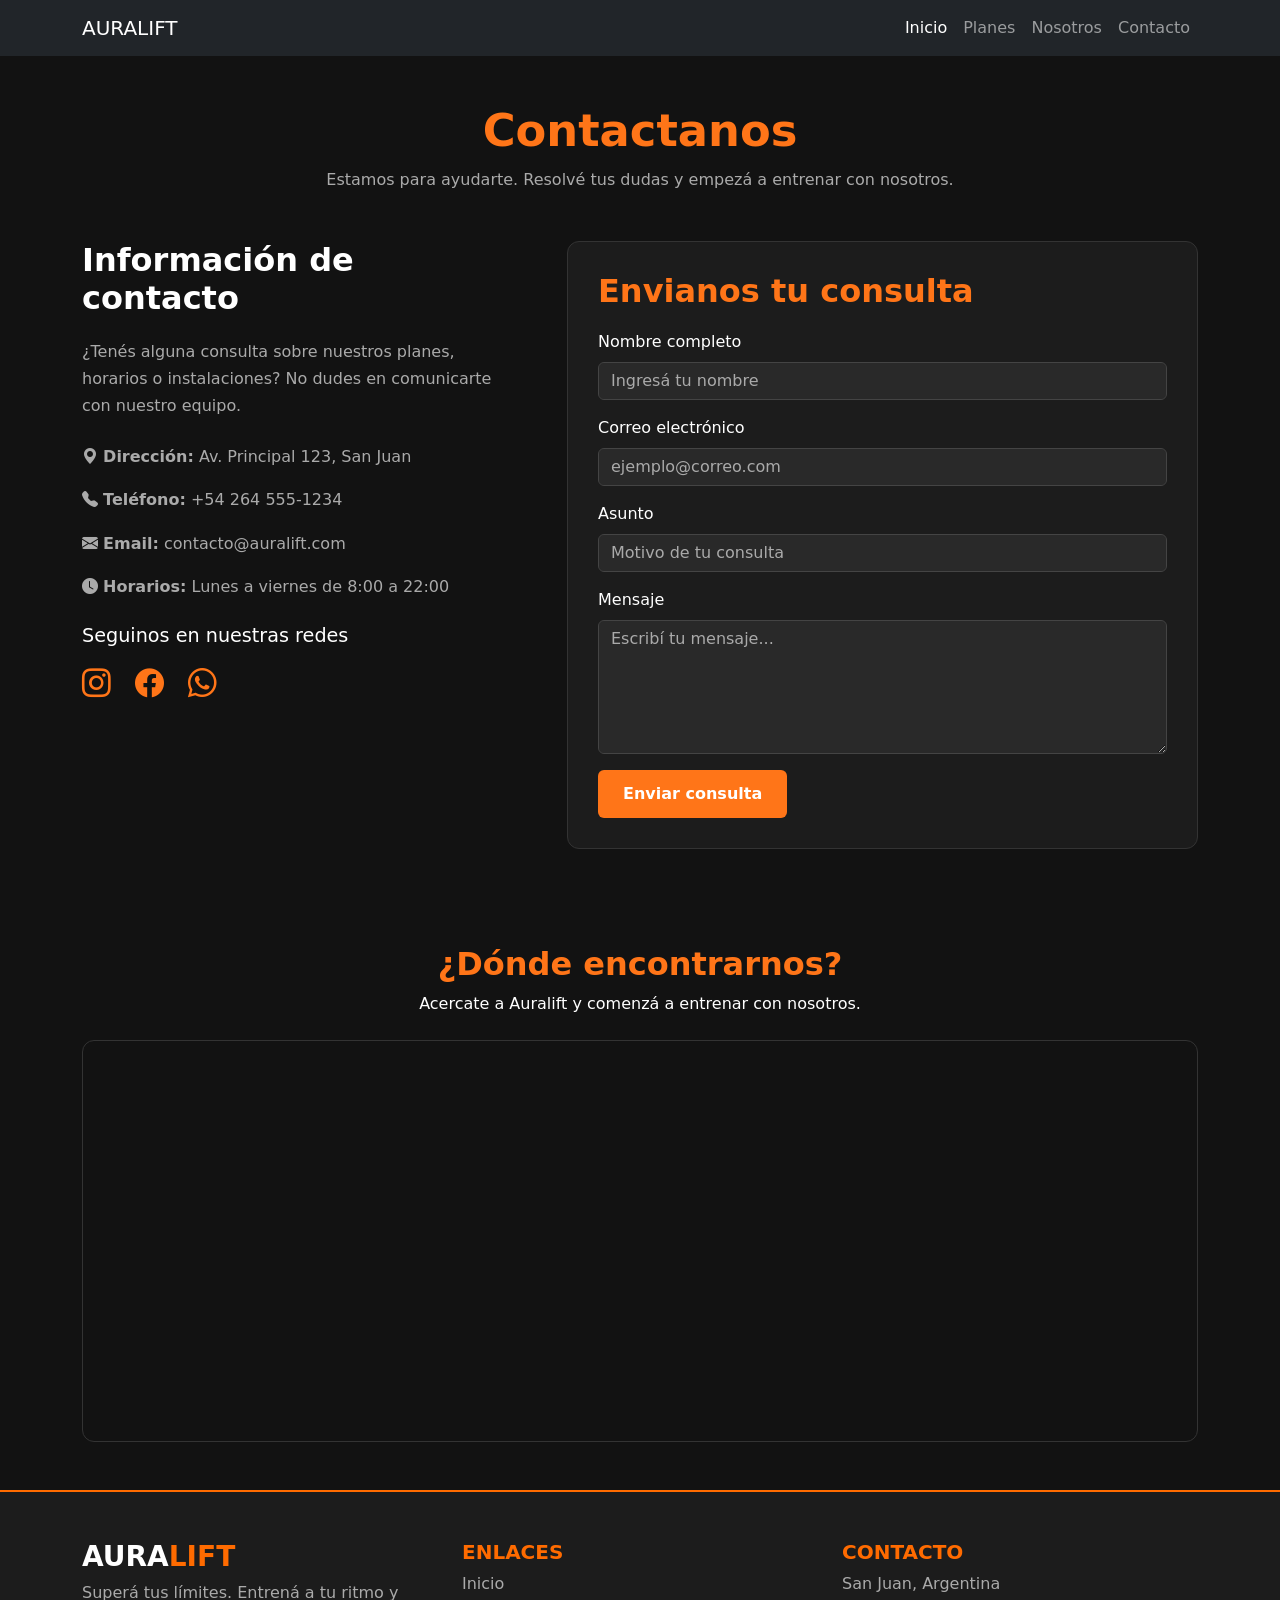
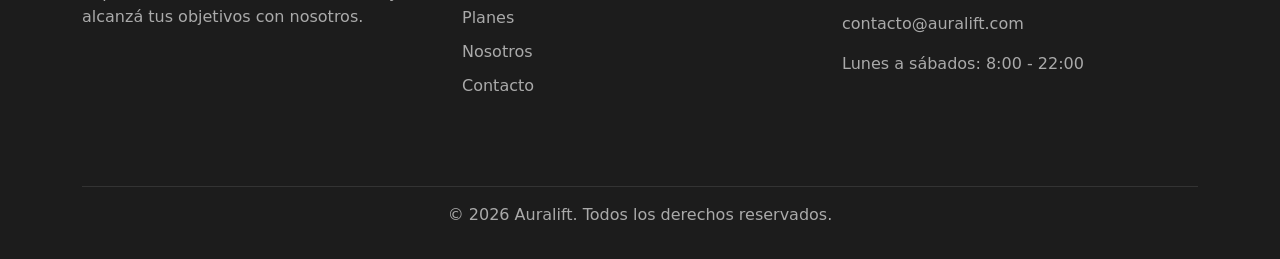
==== contacto.html @ 7c5eb2bb "Add files via upload" ====
<!DOCTYPE html>
<html lang="es">

<head>
    <meta charset="UTF-8">
    <meta name="viewport" content="width=device-width, initial-scale=1.0">

    <title>Contacto | Auralift</title>

    <!-- Bootstrap -->
    <link href="https://cdn.jsdelivr.net/npm/bootstrap@5.3.3/dist/css/bootstrap.min.css" rel="stylesheet">

    <!-- CSS propio -->
    <link rel="stylesheet" href="css/estilos.css">

    <link rel="stylesheet"
href="https://cdn.jsdelivr.net/npm/bootstrap-icons@1.11.3/font/bootstrap-icons.min.css">
</head>

<body>

    <!-- Navbar -->
   <nav class="navbar navbar-expand-lg navbar-dark bg-dark">
    <div class="container">

        <a class="navbar-brand" href="index.html">
            AURALIFT
        </a>

        <button class="navbar-toggler" type="button"
            data-bs-toggle="collapse"
            data-bs-target="#menuPrincipal">

            <span class="navbar-toggler-icon"></span>

        </button>

        <div class="collapse navbar-collapse" id="menuPrincipal">

            <ul class="navbar-nav ms-auto">

                <li class="nav-item">
                    <a class="nav-link active" href="index.html">Inicio</a>
                </li>

                <li class="nav-item">
                    <a class="nav-link" href="planes.html">Planes</a>
                </li>

                <li class="nav-item">
                    <a class="nav-link" href="nosotros.html">Nosotros</a>
                </li>

                <li class="nav-item">
                    <a class="nav-link" href="contacto.html">Contacto</a>
                </li>

            </ul>

        </div>

    </div>
</nav>


    <!-- Contenido principal -->
    <main>

        <section class="contacto container py-5">

            
<div class="text-center mb-5">
    <h1>Contactanos</h1>
    <p>
        Estamos para ayudarte. Resolvé tus dudas y empezá
        a entrenar con nosotros.
    </p>
</div>

<div class="row g-5">

    <div class="col-lg-5">

        <h2>Información de contacto</h2>

        <p>
            ¿Tenés alguna consulta sobre nuestros planes,
            horarios o instalaciones? No dudes en comunicarte
            con nuestro equipo.
        </p>

        
<div class="mt-4">

    <p>
        <i class="bi bi-geo-alt-fill"></i>
        <strong>Dirección:</strong>
        Av. Principal 123, San Juan
    </p>

    <p>
        <i class="bi bi-telephone-fill"></i>
        <strong>Teléfono:</strong>
        +54 264 555-1234
    </p>

    <p>
        <i class="bi bi-envelope-fill"></i>
        <strong>Email:</strong>
        contacto@auralift.com
    </p>

    <p>
        <i class="bi bi-clock-fill"></i>
        <strong>Horarios:</strong>
        Lunes a viernes de 8:00 a 22:00
    </p>

</div>

<div class="redes-sociales mt-4">

    <h3>Seguinos en nuestras redes</h3>

    <a href="#" aria-label="Instagram">
        <i class="bi bi-instagram"></i>
    </a>

    <a href="#" aria-label="Facebook">
        <i class="bi bi-facebook"></i>
    </a>

    <a href="#" aria-label="WhatsApp">
        <i class="bi bi-whatsapp"></i>
    </a>

</div>


    </div>

<div class="col-lg-7">

    <div class="formulario-contacto">

        <h2>Envianos tu consulta</h2>

        <form id="formContacto">

            <div class="mb-3">
                <label for="nombre" class="form-label">
                    Nombre completo
                </label>

                <input type="text" class="form-control"
                       id="nombre" name="nombre"
                       placeholder="Ingresá tu nombre" required>
            </div>

            <div class="mb-3">
                <label for="email" class="form-label">
                    Correo electrónico
                </label>

                <input type="email" class="form-control"
                       id="email" name="email"
                       placeholder="ejemplo@correo.com" required>
            </div>

            <div class="mb-3">
                <label for="asunto" class="form-label">
                    Asunto
                </label>

                <input type="text" class="form-control"
                       id="asunto" name="asunto"
                       placeholder="Motivo de tu consulta" required>
            </div>

            <div class="mb-3">
                <label for="mensaje" class="form-label">
                    Mensaje
                </label>

                <textarea class="form-control"
                          id="mensaje" name="mensaje"
                          rows="5"
                          placeholder="Escribí tu mensaje..."
                          required></textarea>
            </div>

            <button type="submit" class="btn btn-naranja">
                Enviar consulta
            </button>

        </form>

    </div>

</div>

</div>


            <!-- Formulario -->

        </section>

        <!-- Mapa -->

    </main>


<section class="mapa container py-5">

    <div class="text-center mb-4">
        <h2>¿Dónde encontrarnos?</h2>
        <p>
            Acercate a Auralift y comenzá a entrenar con nosotros.
        </p>
    </div>

    <div class="mapa-contenedor">
        <iframe
            src="https://www.google.com/maps?q=Plaza%2025%20de%20Mayo%2C%20San%20Juan%2C%20Argentina&output=embed"
            width="100%"
            height="400"
            style="border:0;"
            allowfullscreen=""
            loading="lazy"
            referrerpolicy="no-referrer-when-downgrade">
        </iframe>
    </div>

</section>
<footer class="footer">

    <div class="container">

        <div class="row py-5">

            <div class="col-md-4 mb-4">
                <h3>AURA<span>LIFT</span></h3>
                <p>
                    Superá tus límites. Entrená a tu ritmo
                    y alcanzá tus objetivos con nosotros.
                </p>
            </div>

            <div class="col-md-4 mb-4">
                <h5>ENLACES</h5>

                <ul class="footer-links">
                    <li><a href="index.html">Inicio</a></li>
                    <li><a href="planes.html">Planes</a></li>
                    <li><a href="nosotros.html">Nosotros</a></li>
                    <li><a href="contacto.html">Contacto</a></li>
                </ul>
            </div>

            <div class="col-md-4 mb-4">
                <h5>CONTACTO</h5>
                <p>San Juan, Argentina</p>
                <p>contacto@auralift.com</p>
                <p>Lunes a sábados: 8:00 - 22:00</p>
            </div>

        </div>

        <div class="footer-bottom text-center py-3">
            <p>© 2026 Auralift. Todos los derechos reservados.</p>
        </div>

    </div>

</footer>

    <script src="https://cdn.jsdelivr.net/npm/bootstrap@5.3.3/dist/js/bootstrap.bundle.min.js"></script>
    <script src="js/script.js"></script>

</body>
</html>
---- css/estilos.css ----
body {
    background-color: #121212;
    color: #ffffff;
}

.hero {
    min-height: 600px;
    display: flex;
    align-items: center;

    background-image:
        linear-gradient(
            to right,
            rgba(0, 0, 0, 0.95),
            rgba(0, 0, 0, 0.3)
        ),
        url("../img/gimnasio.jpg");

    background-size: cover;
    background-position: center;
}

.hero h1 {
    font-size: 65px;
    font-weight: 800;
}

.hero h1 span {
    color: #ff6b00;
}

.hero p {
    font-size: 18px;
    color: #cccccc;
    max-width: 500px;
}
.servicios h2 {
    font-weight: 800;
}

.servicios h2 span {
    color: #ff6b00;
}

.servicios p {
    color: #aaaaaa;
}

.servicio-card {
    background-color: #1c1c1c;
    color: white;
    border: 1px solid #333333;
    overflow: hidden;
}

.servicio-card img {
    height: 220px;
    object-fit: cover;
}

.servicio-card .card-title {
    color: #ff6b00;
    font-weight: bold;
}
.galeria h2 {
    font-weight: 800;
}

.galeria h2 span {
    color: #ff6b00;
}

.galeria p {
    color: #aaaaaa;
}

.galeria .carousel {
    max-width: 1000px;
    margin: auto;
}

.galeria .carousel-item img {
    height: 450px;
    object-fit: cover;
    border-radius: 10px;
}
.footer {
    background-color: #1c1c1c;
    border-top: 2px solid #ff6b00;
}

.footer h3 {
    font-weight: 800;
}

.footer h3 span {
    color: #ff6b00;
}

.footer h5 {
    color: #ff6b00;
    font-weight: bold;
}

.footer p {
    color: #aaaaaa;
}

.footer-links {
    list-style: none;
    padding: 0;
}

.footer-links li {
    margin-bottom: 10px;
}

.footer-links a {
    color: #aaaaaa;
    text-decoration: none;
    transition: color 0.3s;
}

.footer-links a:hover {
    color: #ff6b00;
}

.footer-bottom {
    border-top: 1px solid #333333;
}
.promocion h2 {
    font-weight: 800;
}

.promocion h2 span {
    color: #ff6b00;
}

.promocion p {
    color: #aaaaaa;
}

.modal-content {
    background-color: #1c1c1c;
    color: white;
    border: 1px solid #ff6b00;
}

.modal-header,
.modal-footer {
    border-color: #333333;
}

.modal-title {
    color: #ff6b00;
    font-weight: bold;
}
.contacto h2 {
    font-weight: 800;
}

.contacto h2 span {
    color: #ff6b00;
}

.contacto p {
    color: #aaaaaa;
}

.contacto .form-label {
    color: white;
}

.contacto .form-control {
    background-color: #1c1c1c;
    border: 1px solid #444444;
    color: white;
}

.contacto .form-control:focus {
    border-color: #ff6b00;
    box-shadow: 0 0 5px rgba(255, 107, 0, 0.5);
}

.contacto .form-control::placeholder {
    color: #888888;
}
/* Planes */
/* ENCABEZADO DE PLANES */

.planes-header h1 {
    font-size: 45px;
    font-weight: 800;
}

.planes-header h1 span {
    color: #ff6b00;
}

.planes-header p {
    color: #aaaaaa;
}


/* TARJETAS DE PLANES */

.plan-card {
    background-color: #1c1c1c;
    color: white;
    border: 1px solid #333333;
    transition: transform 0.3s, border-color 0.3s;
}

.plan-card:hover {
    transform: translateY(-8px);
    border-color: #ff6b00;
}

.plan-card h3 {
    color: #ff6b00;
    font-weight: 800;
}

.plan-card h2 {
    font-size: 38px;
    font-weight: bold;
}

.plan-card .periodo {
    color: #aaaaaa;
}

.plan-card ul {
    list-style: none;
    padding: 0;
    margin: 25px 0;
}

.plan-card li {
    margin-bottom: 15px;
}

.plan-card hr {
    border-color: #555555;
}

.plan-destacado {
    border: 2px solid #ff6b00;
}

/* ===== PAGINA NOSOTROS ===== */

.nosotros-hero {
    padding: 100px 0;
}

.nosotros-hero h1 {
    font-size: 3rem;
    font-weight: bold;
    margin-bottom: 25px;
}

.nosotros-hero p {
    font-size: 1.1rem;
    line-height: 1.8;
    margin-bottom: 30px;
}

.filosofia h2,
.valores h2,
.instalaciones h2 {
    color: #ff7518;
    font-weight: bold;
    margin-bottom: 25px;
}

.filosofia p,
.valores p,
.instalaciones p {
    line-height: 1.7;
}

.valores .card {
    background-color: #1c1c1c;
    color: white;
    border: 1px solid #333;
    transition: transform 0.3s;
}

.valores .card:hover {
    transform: translateY(-8px);
}

.valores .card h3 {
    color: #ff7518;
    margin-bottom: 15px;
}

.instalaciones img {
    width: 100%;
    height: 280px;
    object-fit: cover;
}
/* ===== MAPA DE CONTACTO ===== */

.mapa h2 {
    color: #ff7518;
    font-weight: bold;
}

.mapa-contenedor {
    overflow: hidden;
    border-radius: 12px;
    border: 1px solid #333;
}

.mapa-contenedor iframe {
    display: block;
}

/* ===== PAGINA CONTACTO ===== */

.contacto h1 {
    color: #ff7518;
    font-size: 2.8rem;
    font-weight: bold;
}

.contacto h2 {
    font-weight: bold;
    margin-bottom: 20px;
}

.contacto p {
    line-height: 1.7;
}

.formulario-contacto {
    background-color: #1c1c1c;
    padding: 30px;
    border-radius: 12px;
    border: 1px solid #333;
}

.formulario-contacto h2 {
    color: #ff7518;
}

.formulario-contacto .form-label {
    color: white;
}

.formulario-contacto .form-control {
    background-color: #292929;
    border: 1px solid #444;
    color: white;
}

.formulario-contacto .form-control::placeholder {
    color: #aaa;
}

.formulario-contacto .form-control:focus {
    background-color: #292929;
    border-color: #ff7518;
    box-shadow: 0 0 0 0.2rem rgba(255, 117, 24, 0.2);
    color: white;
}

.redes-sociales h3 {
    font-size: 1.2rem;
    margin-bottom: 15px;
}

.redes-sociales a {
    color: #ff7518;
    font-size: 1.8rem;
    margin-right: 15px;
    text-decoration: none;
    transition: color 0.3s;
}

.redes-sociales a:hover {
    color: white;
}

/* ===== AJUSTES RESPONSIVE ===== */

@media (max-width: 768px) {

    .nosotros-hero {
        padding: 60px 0;
        text-align: center;
    }

    .nosotros-hero h1 {
        font-size: 2.2rem;
    }

    .nosotros-hero img {
        margin-top: 30px;
    }

    .filosofia,
    .valores,
    .instalaciones,
    .contacto,
    .mapa {
        padding-top: 40px !important;
        padding-bottom: 40px !important;
    }

    .formulario-contacto {
        padding: 20px;
    }

    .mapa-contenedor iframe {
        height: 300px;
    }

}/* Botones naranjas */
.btn-naranja {
    display: inline-block;
    background-color: #ff7518;
    color: white;
    padding: 12px 25px;
    border: none;
    border-radius: 6px;
    text-decoration: none;
    font-weight: bold;
    transition: 0.3s;
}

.btn-naranja:hover {
    background-color: #e66510;
    color: white;
}
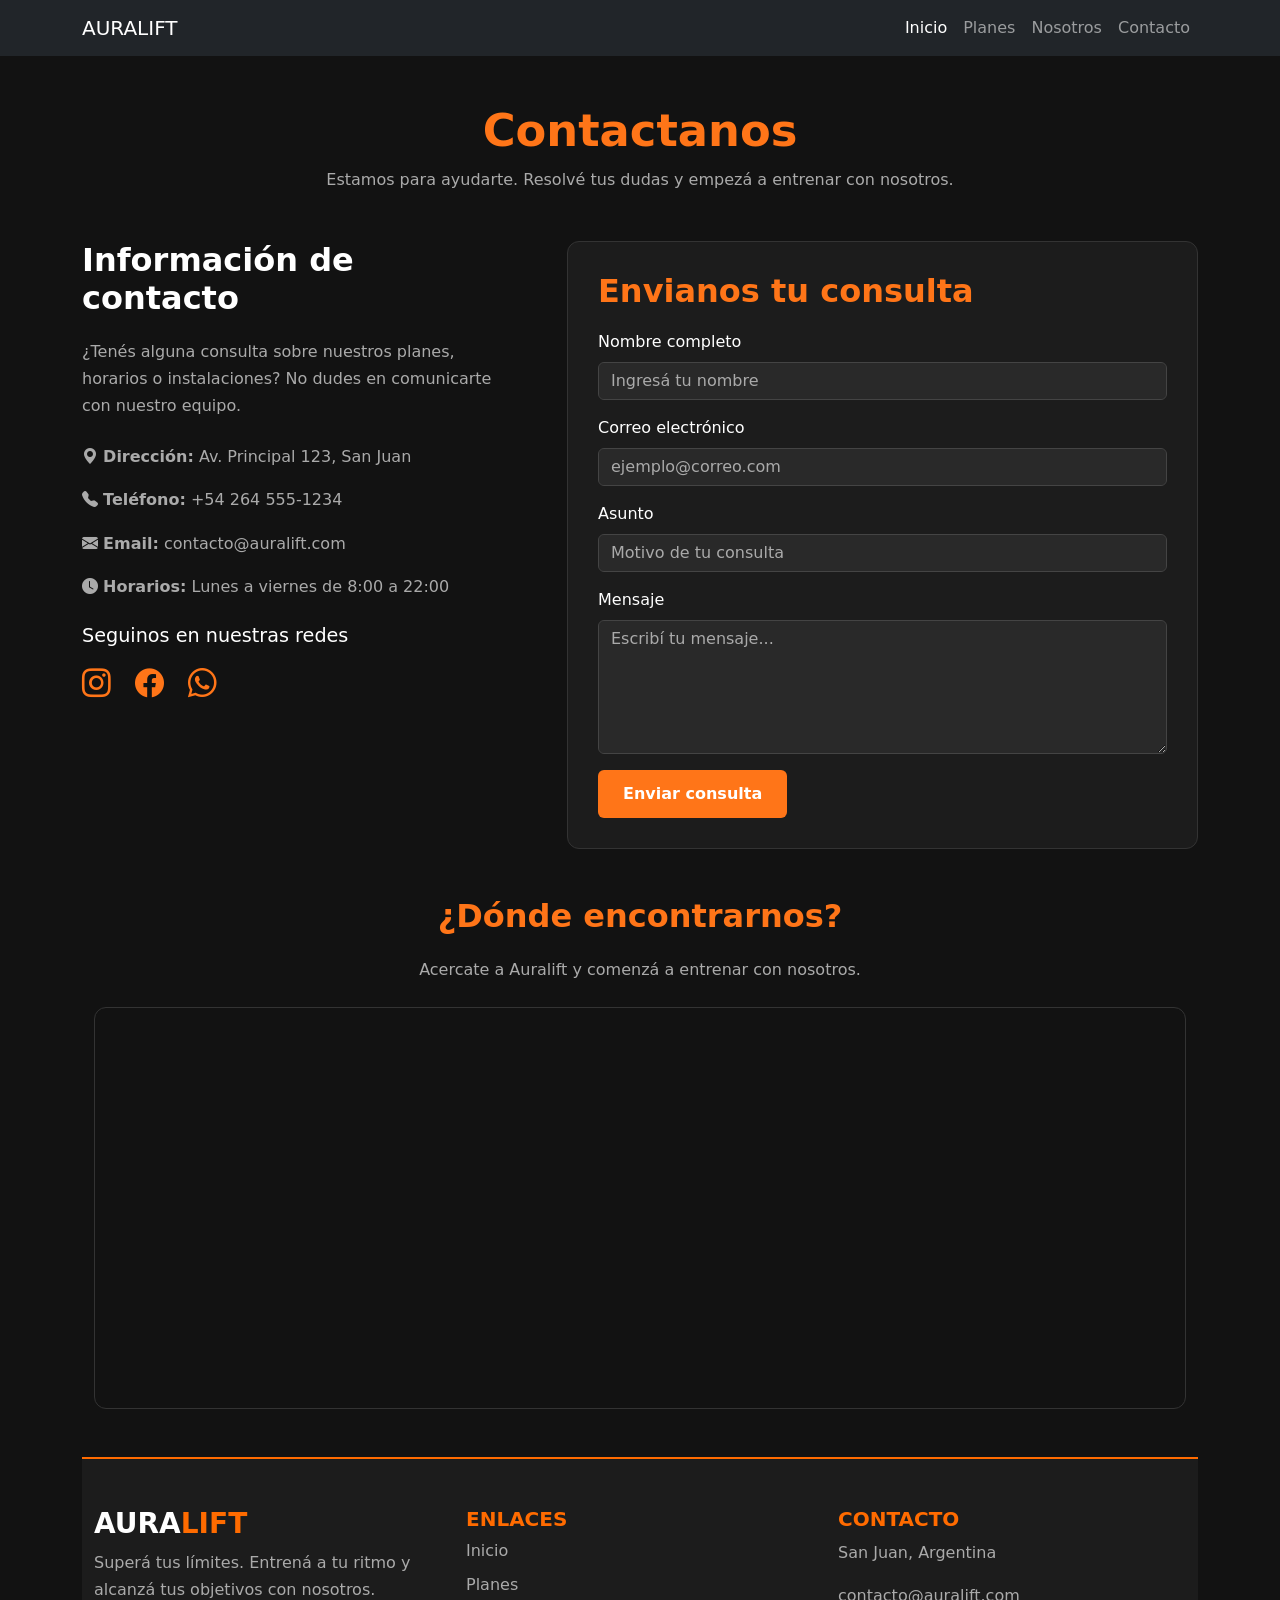
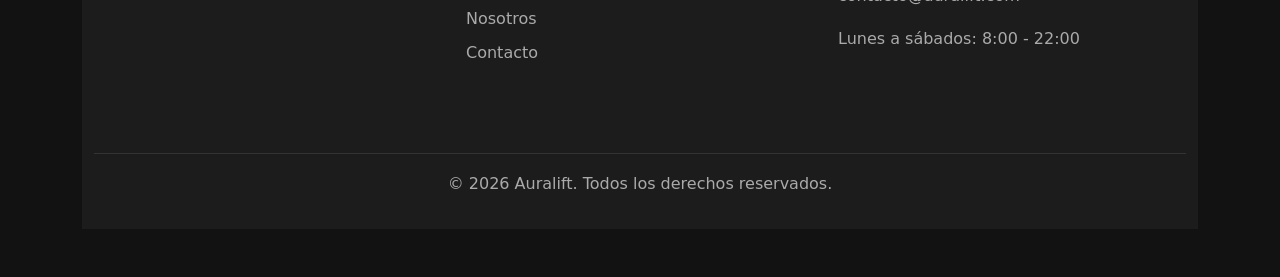
==== commit 53435c5b: "Refactor contacto.html structure and content" ====
--- a/contacto.html
+++ b/contacto.html
@@ -8,10 +8,10 @@
 
     <title>Contacto | Auralift</title>
 
-    <!-- Bootstrap -->
+    
     <link href="https://cdn.jsdelivr.net/npm/bootstrap@5.3.3/dist/css/bootstrap.min.css" rel="stylesheet">
 
-    <!-- CSS propio -->
+    
     <link rel="stylesheet" href="css/estilos.css">
 
     <link rel="stylesheet"
@@ -64,7 +64,7 @@
 </nav>
 
 
-    <!-- Contenido principal -->
+    
     <main>
 
         <section class="contacto container py-5">
@@ -201,16 +201,6 @@
 </div>
 
 </div>
-
-
-            <!-- Formulario -->
-
-        </section>
-
-        <!-- Mapa -->
-
-    </main>
-
 
 <section class="mapa container py-5">
 
@@ -277,7 +267,7 @@
 </footer>
 
     <script src="https://cdn.jsdelivr.net/npm/bootstrap@5.3.3/dist/js/bootstrap.bundle.min.js"></script>
-    <script src="js/script.js"></script>
+    
 
 </body>
 </html>
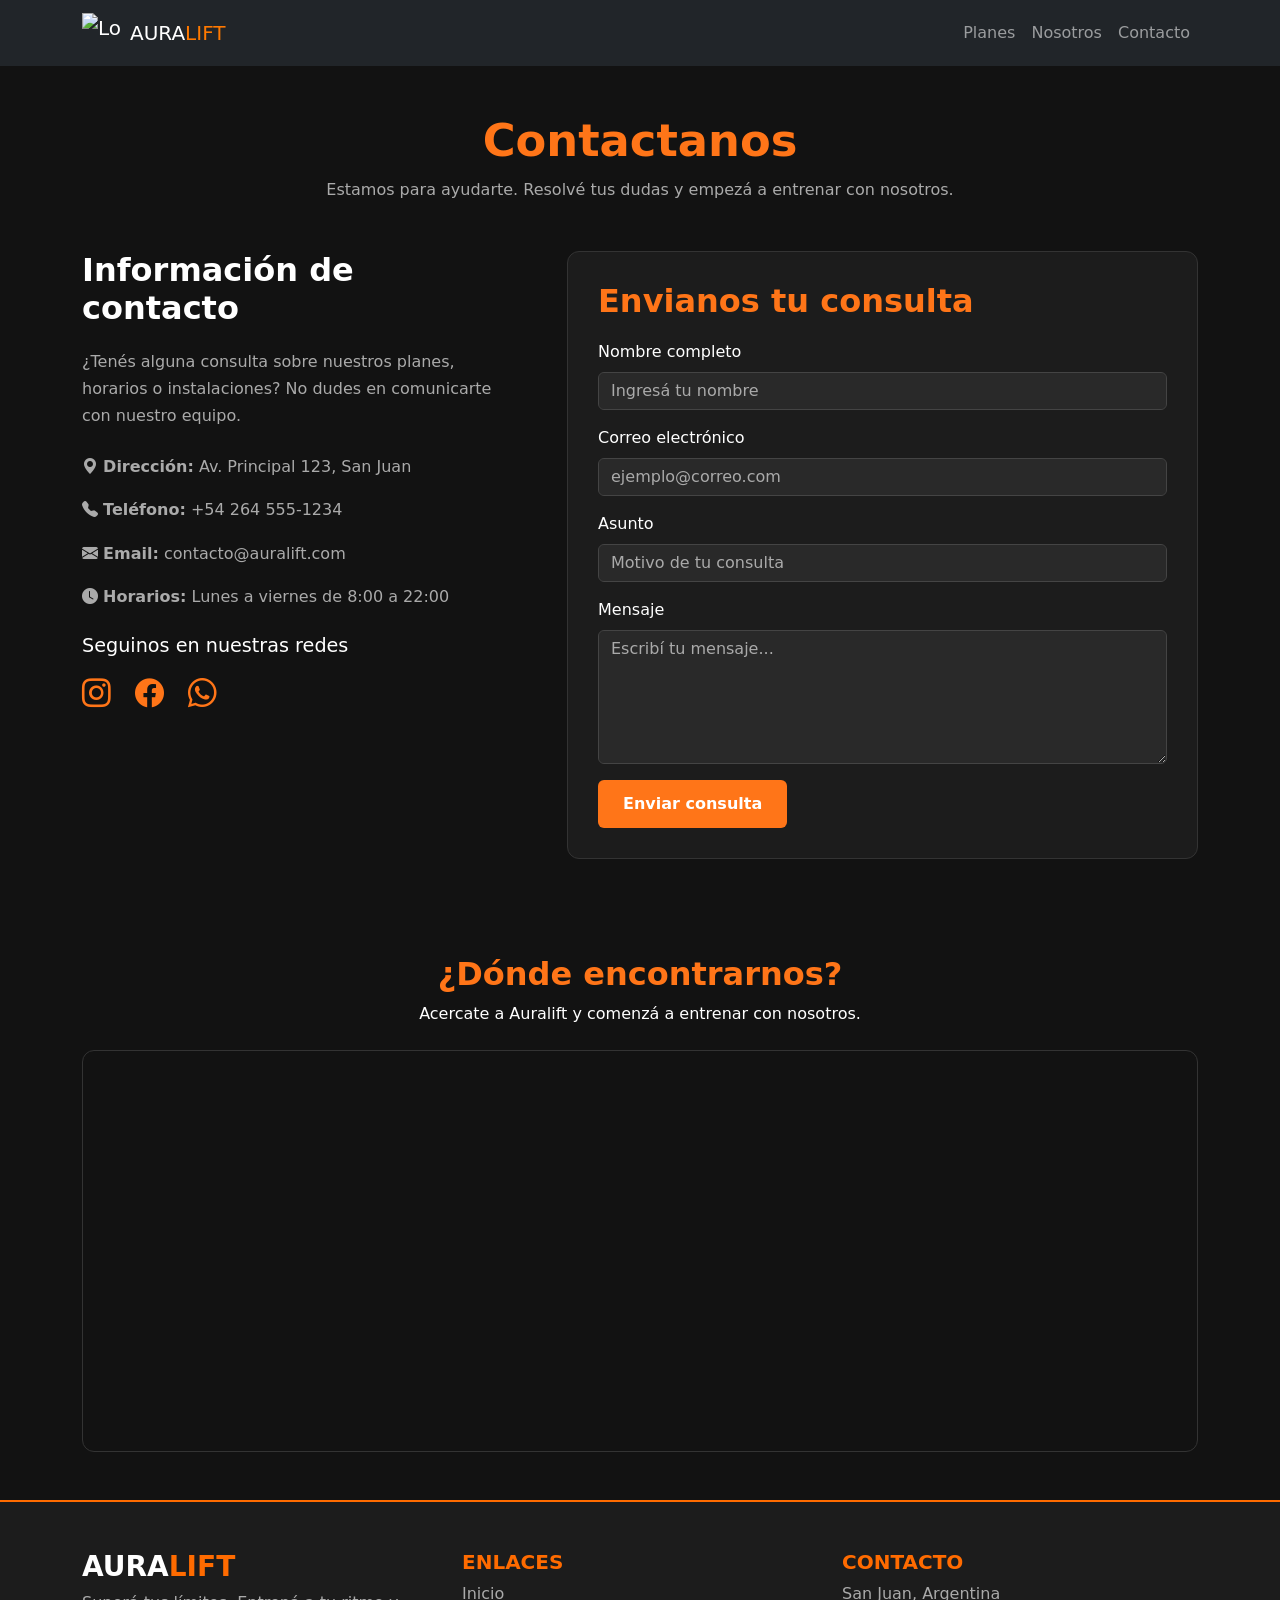
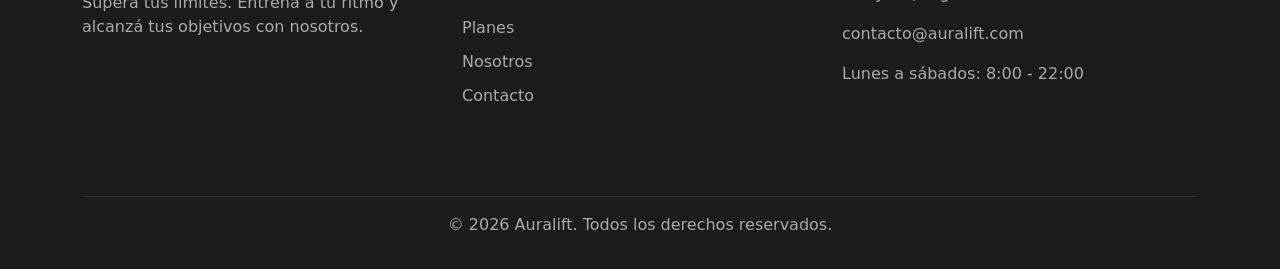
==== commit 86819c7f: "Update contacto.html" ====
--- a/contacto.html
+++ b/contacto.html
@@ -8,10 +8,11 @@
 
     <title>Contacto | Auralift</title>
 
-    
+   
     <link href="https://cdn.jsdelivr.net/npm/bootstrap@5.3.3/dist/css/bootstrap.min.css" rel="stylesheet">
 
-    
+    <link rel="icon" type="image/svg+xml" href="img/favicon.svg">
+
     <link rel="stylesheet" href="css/estilos.css">
 
     <link rel="stylesheet"
@@ -20,13 +21,18 @@
 
 <body>
 
-    <!-- Navbar -->
-   <nav class="navbar navbar-expand-lg navbar-dark bg-dark">
+    
+   <nav class="navbar navbar-expand-lg sticky-top navbar-dark bg-dark">
     <div class="container">
 
-        <a class="navbar-brand" href="index.html">
-            AURALIFT
-        </a>
+        <a class="navbar-brand d-flex align-items-center" href="index.html">
+
+    <img src="img/favicon.svg" alt="Logo Auralift"
+         width="40" height="40" class="me-2">
+
+    <span class="text-white">AURA</span><span style="color: #ff7900;">LIFT</span>
+
+</a>
 
         <button class="navbar-toggler" type="button"
             data-bs-toggle="collapse"
@@ -40,9 +46,7 @@
 
             <ul class="navbar-nav ms-auto">
 
-                <li class="nav-item">
-                    <a class="nav-link active" href="index.html">Inicio</a>
-                </li>
+                
 
                 <li class="nav-item">
                     <a class="nav-link" href="planes.html">Planes</a>
@@ -64,7 +68,7 @@
 </nav>
 
 
-    
+    <!-- Contenido principal -->
     <main>
 
         <section class="contacto container py-5">
@@ -201,6 +205,8 @@
 </div>
 
 </div>
+
+</section>
 
 <section class="mapa container py-5">
 
